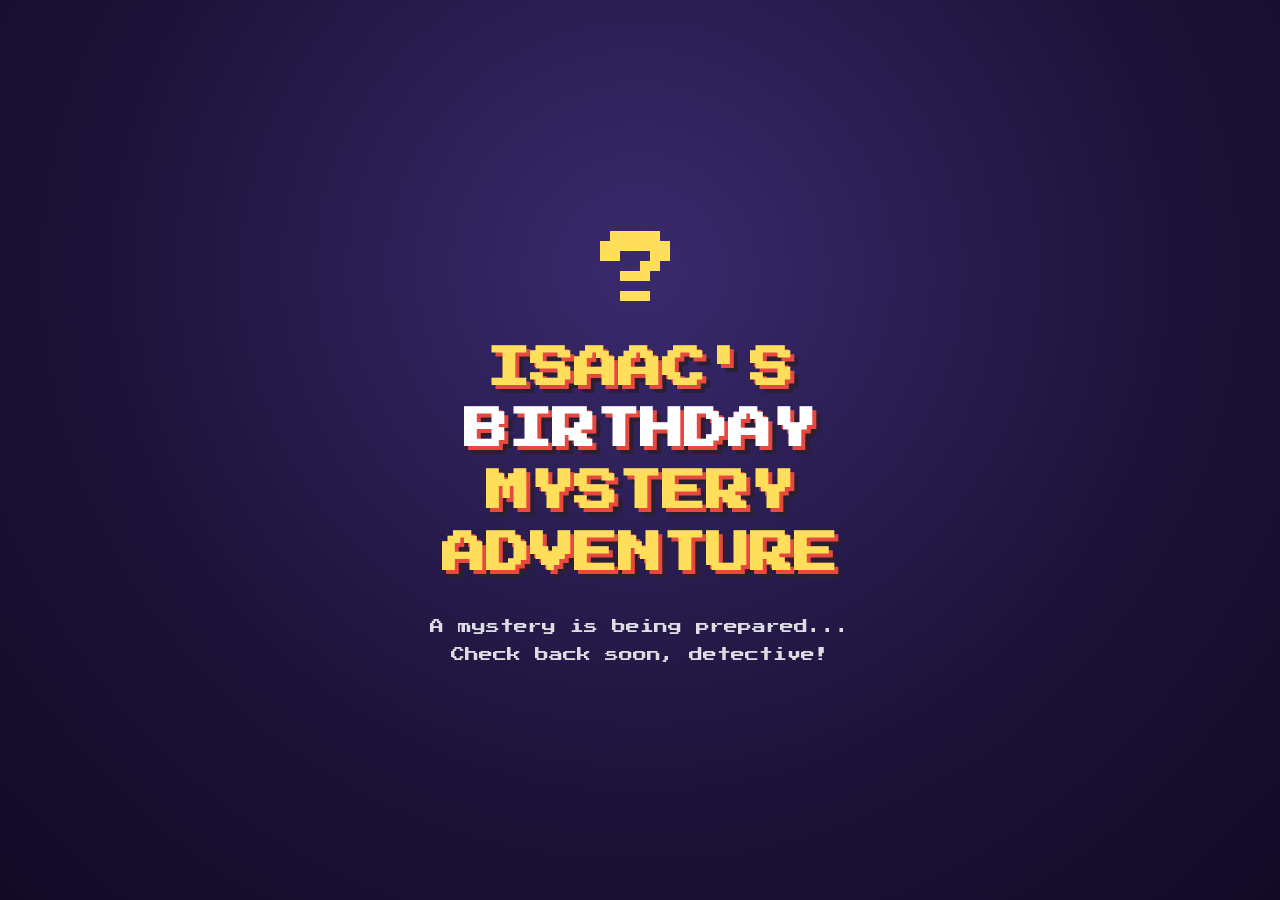
==== index.html @ 045a0e3e "Coming-soon stub" ====
<!doctype html>
<html lang="en">
<head>
<meta charset="utf-8">
<meta name="viewport" content="width=device-width, initial-scale=1">
<title>Isaac's Birthday Mystery Adventure</title>
<link href="https://fonts.googleapis.com/css2?family=Press+Start+2P&display=swap" rel="stylesheet">
<style>
  html,body{margin:0;height:100%;background:radial-gradient(ellipse at 50% 30%,#3a2a6e,#1c1238 60%,#120b26);color:#fff;font-family:'Press Start 2P',monospace}
  main{min-height:100%;display:flex;flex-direction:column;align-items:center;justify-content:center;text-align:center;padding:24px;box-sizing:border-box;gap:28px}
  h1{font-size:clamp(20px,6vw,44px);line-height:1.4;color:#ffde5c;text-shadow:4px 4px 0 #e8483f,8px 8px 0 #2a1f33;margin:0;animation:f 2.4s ease-in-out infinite}
  h1 span{color:#fff}
  p{font-size:clamp(10px,2.6vw,14px);line-height:2;opacity:.85;margin:0}
  .q{font-size:clamp(40px,12vw,80px);color:#ffde5c;animation:b 1s ease-in-out infinite alternate}
  @keyframes f{50%{transform:translateY(-6px)}} @keyframes b{to{transform:scale(1.15) rotate(8deg)}}
</style>
</head>
<body><main>
  <div class="q">?</div>
  <h1>ISAAC'S<br><span>BIRTHDAY</span><br>MYSTERY<br>ADVENTURE</h1>
  <p>A mystery is being prepared...<br>Check back soon, detective!</p>
</main></body>
</html>
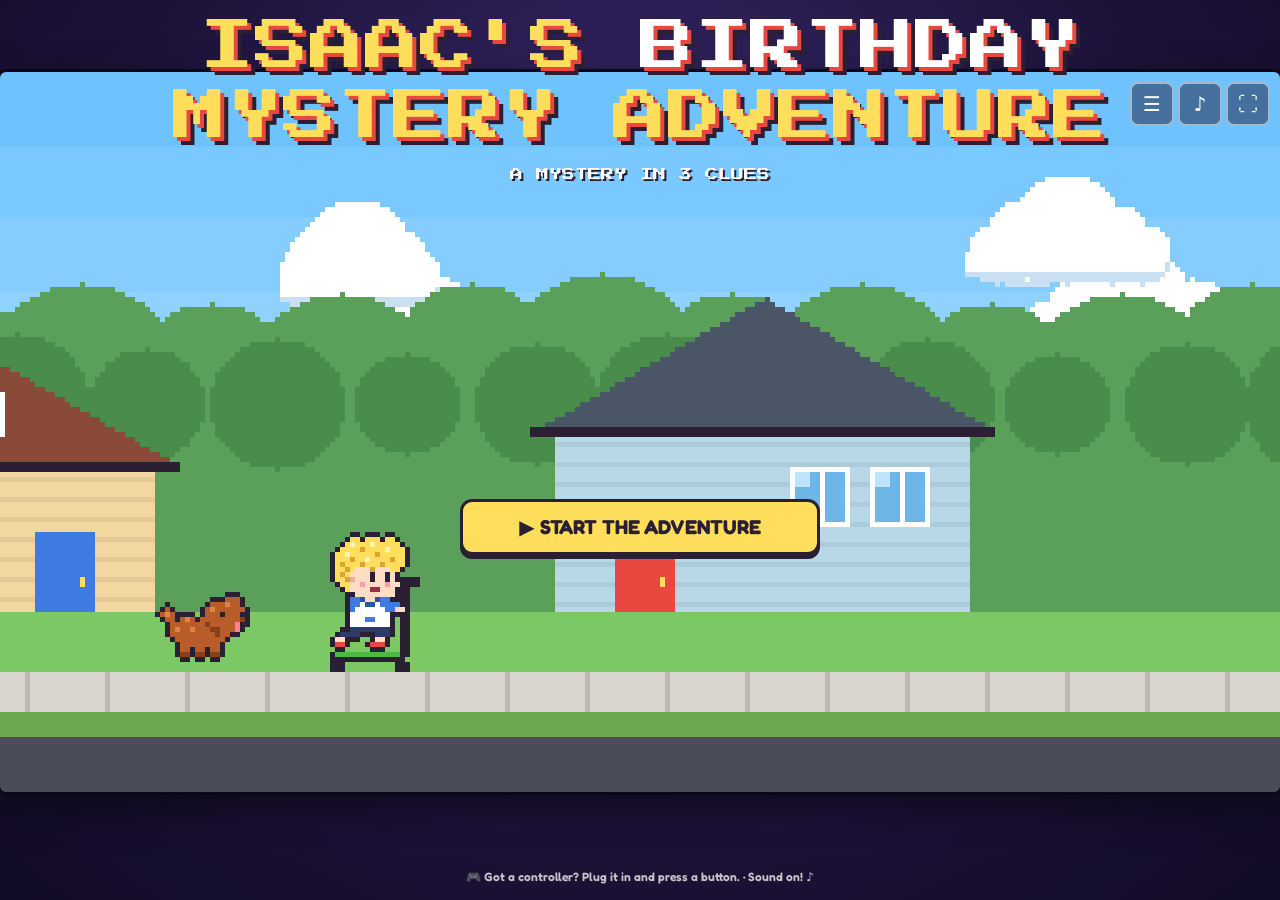
==== commit 51b838a2: "Isaac's Birthday Mystery Adventure: first playable round Story: bedroom -> Freida battle -> scooter " ====
--- a/index.html
+++ b/index.html
@@ -2,22 +2,49 @@
 <html lang="en">
 <head>
 <meta charset="utf-8">
-<meta name="viewport" content="width=device-width, initial-scale=1">
+<meta name="viewport" content="width=device-width, initial-scale=1, maximum-scale=1, user-scalable=no, viewport-fit=cover">
+<meta name="theme-color" content="#1c1238">
+<meta name="apple-mobile-web-app-capable" content="yes">
+<meta name="mobile-web-app-capable" content="yes">
+<meta name="apple-mobile-web-app-status-bar-style" content="black-translucent">
 <title>Isaac's Birthday Mystery Adventure</title>
-<link href="https://fonts.googleapis.com/css2?family=Press+Start+2P&display=swap" rel="stylesheet">
-<style>
-  html,body{margin:0;height:100%;background:radial-gradient(ellipse at 50% 30%,#3a2a6e,#1c1238 60%,#120b26);color:#fff;font-family:'Press Start 2P',monospace}
-  main{min-height:100%;display:flex;flex-direction:column;align-items:center;justify-content:center;text-align:center;padding:24px;box-sizing:border-box;gap:28px}
-  h1{font-size:clamp(20px,6vw,44px);line-height:1.4;color:#ffde5c;text-shadow:4px 4px 0 #e8483f,8px 8px 0 #2a1f33;margin:0;animation:f 2.4s ease-in-out infinite}
-  h1 span{color:#fff}
-  p{font-size:clamp(10px,2.6vw,14px);line-height:2;opacity:.85;margin:0}
-  .q{font-size:clamp(40px,12vw,80px);color:#ffde5c;animation:b 1s ease-in-out infinite alternate}
-  @keyframes f{50%{transform:translateY(-6px)}} @keyframes b{to{transform:scale(1.15) rotate(8deg)}}
-</style>
+<link rel="icon" href="data:image/svg+xml,%3Csvg xmlns='http://www.w3.org/2000/svg' viewBox='0 0 16 16'%3E%3Crect width='16' height='16' rx='3' fill='%233d7be0'/%3E%3Ctext x='8' y='12.5' font-size='11' text-anchor='middle' fill='%23ffde5c' font-family='monospace' font-weight='bold'%3E8%3C/text%3E%3C/svg%3E">
+<link rel="preconnect" href="https://fonts.googleapis.com">
+<link rel="preconnect" href="https://fonts.gstatic.com" crossorigin>
+<link href="https://fonts.googleapis.com/css2?family=Fredoka:wght@500;600;700&family=Press+Start+2P&display=swap" rel="stylesheet">
+<link rel="stylesheet" href="style.css">
 </head>
-<body><main>
-  <div class="q">?</div>
-  <h1>ISAAC'S<br><span>BIRTHDAY</span><br>MYSTERY<br>ADVENTURE</h1>
-  <p>A mystery is being prepared...<br>Check back soon, detective!</p>
-</main></body>
+<body>
+<div id="app">
+  <div id="stage">
+    <canvas id="screen" width="256" height="144"></canvas>
+    <div id="hud"><div id="hud-l"></div><div id="hud-c"></div><div id="hud-r"></div></div>
+    <div id="banner"></div>
+    <div id="tip" hidden></div>
+    <div id="toast"></div>
+    <div class="topbtns">
+      <button id="btn-pause" aria-label="Menu" title="Menu">☰</button>
+      <button id="btn-mute" aria-label="Sound on or off" title="Sound">♪</button>
+      <button id="btn-full" aria-label="Full screen" title="Full screen">⛶</button>
+    </div>
+  </div>
+  <div id="keyhint"></div>
+  <div id="dialog" hidden>
+    <canvas id="portrait" width="26" height="26"></canvas>
+    <div class="dlg-body">
+      <div id="dlg-name"></div>
+      <div id="dlg-text"></div>
+      <div id="dlg-choices"></div>
+    </div>
+    <div id="dlg-next" hidden>▼</div>
+  </div>
+  <div id="overlay" hidden></div>
+  <div id="pad" hidden>
+    <div id="dpad"><div data-dir="left">◀</div><div data-dir="down" hidden>▼</div><div data-dir="right">▶</div></div>
+    <div id="actions"><button id="btn-b" hidden></button><button id="btn-a">JUMP</button></div>
+  </div>
+</div>
+<noscript>This game needs JavaScript turned on.</noscript>
+<script type="module" src="js/main.js"></script>
+</body>
 </html>
--- a/style.css
+++ b/style.css
@@ -0,0 +1,249 @@
+:root {
+  --u: 3px;
+  --ink: #2a1f33;
+  --paper: #fffbea;
+  --sun: #ffde5c;
+  --blue: #3d7be0;
+  --pix: 'Press Start 2P', ui-monospace, monospace;
+  --round: 'Fredoka', ui-rounded, 'Avenir Next', system-ui, sans-serif;
+  color-scheme: dark;
+}
+* { box-sizing: border-box; -webkit-tap-highlight-color: transparent; }
+html, body {
+  margin: 0; height: 100%; overflow: hidden; overscroll-behavior: none;
+  background: radial-gradient(ellipse at 50% 30%, #3a2a6e 0%, #1c1238 60%, #120b26 100%);
+  color: #fff; font-family: var(--round);
+  touch-action: none; user-select: none; -webkit-user-select: none; -webkit-touch-callout: none;
+}
+button { font-family: inherit; cursor: pointer; touch-action: manipulation; }
+
+#stage {
+  position: fixed; overflow: hidden; border-radius: 6px;
+  box-shadow: 0 0 0 3px #0c0718, 0 12px 40px rgba(0, 0, 0, .5);
+  background: #000;
+}
+.portrait #stage { border-radius: 0; box-shadow: none; margin-top: env(safe-area-inset-top); }
+#screen { width: 100%; height: 100%; display: block; image-rendering: pixelated; image-rendering: crisp-edges; }
+
+/* ---------- HUD ---------- */
+#hud {
+  position: absolute; left: 0; right: 0; top: 0; display: flex; justify-content: space-between; align-items: flex-start;
+  padding: calc(var(--u) * 3) calc(var(--u) * 4); pointer-events: none; gap: 8px;
+  font-family: var(--pix); font-size: clamp(9px, calc(var(--u) * 5.5), 18px); text-shadow: 2px 2px 0 var(--ink);
+}
+#hud > div { display: flex; align-items: center; gap: .4em; min-height: 1em; white-space: nowrap; }
+#hud-c { flex: 1; justify-content: center; }
+#hud-r { margin-right: calc(clamp(28px, var(--u) * 12, 44px) * 3 + 12px); }
+.ico { display: inline-block; width: 1.3em; height: 1.3em; background-size: contain; background-repeat: no-repeat; background-position: center; image-rendering: pixelated; vertical-align: middle; }
+
+.topbtns { position: absolute; top: calc(var(--u) * 2); right: calc(var(--u) * 2); display: flex; gap: 4px; z-index: 5; }
+.topbtns button {
+  width: clamp(28px, calc(var(--u) * 12), 44px); height: clamp(28px, calc(var(--u) * 12), 44px);
+  border-radius: 8px; border: 2px solid rgba(255, 255, 255, .5); background: rgba(20, 12, 40, .45); color: #fff;
+  font-size: clamp(13px, calc(var(--u) * 6), 20px); line-height: 1; padding: 0;
+}
+.topbtns button.off { opacity: .5; text-decoration: line-through; }
+
+#banner {
+  position: absolute; left: 0; right: 0; top: 30%; text-align: center; pointer-events: none; opacity: 0;
+  font-family: var(--pix); font-size: clamp(16px, calc(var(--u) * 13), 52px); color: var(--sun);
+  text-shadow: 3px 3px 0 var(--ink), -2px -2px 0 var(--ink), 2px -2px 0 var(--ink), -2px 2px 0 var(--ink);
+  line-height: 1.3; padding: 0 12px;
+}
+#banner small { display: block; font-size: .42em; color: #fff; margin-top: .5em; }
+#banner.show { animation: bannerIn 1.6s ease-out forwards; }
+#banner.long.show { animation-duration: 2.6s; }
+@keyframes bannerIn {
+  0% { opacity: 0; transform: scale(.3) rotate(-6deg); }
+  12% { opacity: 1; transform: scale(1.15) rotate(2deg); }
+  20% { transform: scale(1) rotate(0); }
+  80% { opacity: 1; }
+  100% { opacity: 0; transform: translateY(-10px); }
+}
+#tip {
+  position: absolute; left: 50%; top: calc(var(--u) * 16); transform: translateX(-50%); max-width: 86%; text-align: center;
+  background: rgba(20, 12, 40, .78); border: 2px solid rgba(255, 255, 255, .7); border-radius: 12px; padding: 6px 14px;
+  font-weight: 700; font-size: clamp(13px, calc(var(--u) * 5.6), 22px); pointer-events: none; animation: dlgPop .2s ease-out;
+}
+#tip[hidden] { display: none; }
+#toast {
+  position: absolute; left: 50%; bottom: 10px; transform: translate(-50%, 20px); opacity: 0; transition: .25s;
+  background: rgba(20, 12, 40, .85); border: 2px solid #fff; border-radius: 999px; padding: 6px 14px;
+  font-size: clamp(12px, calc(var(--u) * 5), 18px); white-space: nowrap; pointer-events: none;
+}
+#toast.show { opacity: 1; transform: translate(-50%, 0); }
+
+#keyhint {
+  position: fixed; left: 0; right: 0; text-align: center; font-size: 13px; color: rgba(255, 255, 255, .55);
+  font-family: var(--pix); font-size: 10px; letter-spacing: .5px; pointer-events: none;
+}
+.touch #keyhint, .portrait #keyhint { display: none; }
+
+/* ---------- dialog ---------- */
+#dialog {
+  position: fixed; z-index: 20; display: flex; gap: 12px; align-items: flex-start;
+  background: var(--paper); color: var(--ink); border: 3px solid var(--ink); border-radius: 12px;
+  box-shadow: 0 4px 0 var(--ink), 0 10px 24px rgba(0, 0, 0, .35);
+  padding: 10px 14px 12px 10px; min-height: 84px;
+  font-size: clamp(15px, calc(var(--u) * 6.2), 26px); line-height: 1.3;
+}
+.portrait #dialog { font-size: 19px; }
+#dialog[hidden] { display: none; }
+#dialog.pop { animation: dlgPop .18s ease-out; }
+@keyframes dlgPop { from { transform: translateY(8px) scale(.97); opacity: .4; } }
+#portrait {
+  width: clamp(56px, calc(var(--u) * 26), 104px); height: clamp(56px, calc(var(--u) * 26), 104px); flex: none;
+  image-rendering: pixelated; background: #e6f1ff; border: 3px solid var(--ink); border-radius: 10px;
+}
+#dialog.noportrait #portrait { display: none; }
+.dlg-body { flex: 1; min-width: 0; }
+#dlg-name {
+  display: inline-block; color: #fff; font-weight: 700; padding: 1px 10px 2px; border-radius: 999px;
+  font-size: .8em; margin-bottom: 4px; letter-spacing: .3px;
+}
+#dlg-name[hidden] { display: none; }
+#dlg-text { font-weight: 600; min-height: 2.6em; white-space: pre-wrap; }
+#dlg-next { position: absolute; right: 12px; bottom: 4px; font-size: 14px; animation: bob .6s infinite alternate; }
+@keyframes bob { to { transform: translateY(4px); } }
+#dlg-choices { display: flex; flex-wrap: wrap; gap: 8px; margin-top: 8px; }
+#dlg-choices:empty { display: none; }
+.choice {
+  flex: 1 1 auto; min-width: 30%; min-height: 48px; padding: 8px 12px; font-size: .92em; font-weight: 700;
+  border: 3px solid var(--ink); border-radius: 10px; background: #fff; color: var(--ink); box-shadow: 0 3px 0 var(--ink);
+}
+.choice.sel { background: var(--sun); transform: translateY(-2px); }
+.choice:active { transform: translateY(2px); box-shadow: 0 1px 0 var(--ink); }
+
+/* ---------- overlay / cards / menus ---------- */
+#overlay {
+  position: fixed; inset: 0; z-index: 30; display: flex; flex-direction: column; align-items: center; justify-content: center;
+  padding: max(12px, env(safe-area-inset-top)) 12px max(12px, env(safe-area-inset-bottom)); gap: 10px; overflow-y: auto;
+  touch-action: pan-y;
+}
+#overlay[hidden] { display: none; }
+#overlay.dim { background: rgba(12, 6, 30, .62); }
+#overlay.clear { background: transparent; justify-content: space-between; }
+#overlay.clear .title-foot { margin-bottom: 4px; }
+.pop { animation: cardPop .35s cubic-bezier(.2, 1.6, .5, 1); }
+@keyframes cardPop { from { transform: scale(.4) rotate(-8deg); opacity: 0; } }
+.tapnext { font-family: var(--pix); font-size: 10px; opacity: .6; margin-top: 10px; animation: blink 1s infinite; }
+.tapnext.light { color: #fff; }
+@keyframes blink { 50% { opacity: .15; } }
+
+.card {
+  background: var(--paper); color: var(--ink); border: 4px solid var(--ink); border-radius: 16px; text-align: center;
+  padding: 18px 26px 14px; box-shadow: 0 6px 0 var(--ink), 0 20px 60px rgba(0, 0, 0, .5); max-width: min(92vw, 460px);
+}
+.clue { background: linear-gradient(#fffbea, #fff1c2); }
+.clue-top { font-family: var(--pix); font-size: 13px; color: #a0681a; letter-spacing: 1px; }
+.clue-art .ico { width: 64px; height: 52px; margin: 10px 0 4px; animation: wiggle 1.2s infinite ease-in-out; }
+@keyframes wiggle { 50% { transform: rotate(-6deg) scale(1.05); } }
+.clue-text { font-size: clamp(26px, 7vw, 40px); font-weight: 700; line-height: 1.15; }
+
+.tcg {
+  width: min(78vw, 300px); background: linear-gradient(160deg, #fff6c9, var(--tcg) 70%); color: var(--ink);
+  border: 8px solid #ffd54a; outline: 3px solid var(--ink); border-radius: 14px; padding: 10px 12px 12px;
+  box-shadow: 0 16px 50px rgba(0, 0, 0, .55); font-size: 14px;
+}
+.tcg-head { display: flex; justify-content: space-between; align-items: baseline; font-weight: 700; }
+.tcg-name { font-size: 22px; }
+.tcg-hp { color: #c0302a; font-size: 14px; } .tcg-hp b { font-size: 22px; }
+.tcg-art {
+  margin: 6px 0; height: 150px; border: 4px solid #c9a53a; border-radius: 4px; display: flex; align-items: center; justify-content: center;
+  background: linear-gradient(120deg, #bfe8ff, #ffe6f7, #fff8c4, #c9ffe0, #bfe8ff); background-size: 300% 300%;
+  animation: holo 3s linear infinite; overflow: hidden;
+}
+.tcg-art img { height: 130px; image-rendering: pixelated; }
+@keyframes holo { to { background-position: 300% 0; } }
+.tcg-type { font-size: 11px; text-align: center; background: rgba(255, 255, 255, .6); border-radius: 4px; padding: 2px; font-style: italic; }
+.tcg-move { display: grid; grid-template-columns: 1fr auto; padding: 5px 2px; border-bottom: 1px solid rgba(0, 0, 0, .15); }
+.tcg-move b { font-size: 16px; } .tcg-move span { font-weight: 700; font-size: 18px; }
+.tcg-move small { grid-column: 1 / -1; opacity: .8; }
+.tcg-flavor { font-size: 11px; font-style: italic; margin-top: 6px; opacity: .85; }
+
+.menu {
+  background: var(--paper); color: var(--ink); border: 4px solid var(--ink); border-radius: 18px; text-align: center;
+  padding: 18px 20px; box-shadow: 0 6px 0 var(--ink), 0 20px 60px rgba(0, 0, 0, .5); width: min(94vw, 520px);
+}
+.menu h1 { font-family: var(--pix); font-size: clamp(16px, 4.6vw, 24px); line-height: 1.4; margin: 4px 0 8px; color: var(--blue); }
+.menu .sub { font-size: 17px; margin: 0 0 12px; font-weight: 600; }
+.menu-btns { display: flex; flex-direction: column; gap: 10px; margin-top: 10px; }
+button.big {
+  min-height: 56px; padding: 10px 16px; font-size: clamp(16px, 4.4vw, 20px); font-weight: 700; color: var(--ink);
+  background: #fff; border: 3px solid var(--ink); border-radius: 12px; box-shadow: 0 4px 0 var(--ink); transition: transform .08s;
+}
+button.big.sel, button.big:hover { background: var(--sun); transform: translateY(-2px); }
+button.big:active { transform: translateY(3px); box-shadow: 0 1px 0 var(--ink); }
+button.big.go { background: #7ee07a; }
+button.big.go.sel { background: var(--sun); }
+button.big .note { display: block; font-size: 13px; font-weight: 600; opacity: .7; }
+.menu-btns.row { flex-direction: row; } .menu-btns.row > * { flex: 1; }
+.stats { display: grid; grid-template-columns: 1fr auto; gap: 4px 14px; text-align: left; font-size: 17px; font-weight: 600; margin: 8px auto; max-width: 320px; }
+.stats b { text-align: right; }
+.newrec { color: #d0342c; font-family: var(--pix); font-size: 12px; animation: blink .6s infinite; }
+.hats { display: flex; flex-wrap: wrap; gap: 6px; justify-content: center; margin: 8px 0; }
+.hats button { min-width: 64px; min-height: 44px; border: 3px solid var(--ink); border-radius: 10px; background: #fff; font-weight: 700; font-size: 13px; }
+.hats button.on { background: var(--sun); }
+.hats button.locked { opacity: .45; }
+
+/* ---------- title ---------- */
+.title-wrap { text-align: center; pointer-events: none; }
+.title-wrap .logo {
+  font-family: var(--pix); font-size: clamp(18px, min(5vw, 9vh), 54px); line-height: 1.3; color: var(--sun);
+  text-shadow: 4px 4px 0 #e8483f, 8px 8px 0 var(--ink); letter-spacing: 1px; animation: floaty 2.4s ease-in-out infinite;
+}
+.title-wrap .logo span { color: #fff; }
+.title-wrap .tag { font-family: var(--pix); font-size: clamp(9px, 2.4vw, 13px); margin-top: 16px; color: #fff; text-shadow: 2px 2px 0 var(--ink); }
+@keyframes floaty { 50% { transform: translateY(-6px); } }
+.title-wrap .pb { display: none; }
+.portrait .title-wrap .pb { display: inline; }
+.portrait .title-wrap .logo { font-size: clamp(20px, 7.4vw, 48px); }
+.portrait #overlay.clear { justify-content: flex-start; padding-top: calc(var(--stage-bottom) + 18px); gap: 18px; }
+.title-btns { display: flex; flex-direction: column; gap: 10px; width: min(88vw, 360px); margin-top: 18px; }
+.title-foot { font-size: 12px; opacity: .75; margin-top: 10px; text-align: center; font-weight: 600; text-shadow: 1px 1px 0 var(--ink); }
+
+/* ---------- birthday card ---------- */
+.bday { background: linear-gradient(#fffbea, #ffe9f3); }
+.bday h1 { color: #e8483f; }
+.bday p { font-size: 18px; font-weight: 600; line-height: 1.35; margin: 8px 0; }
+.bday .sign { font-style: italic; color: #7a4e8c; }
+.bday canvas { width: 100%; max-width: 360px; image-rendering: pixelated; border-radius: 10px; border: 3px solid var(--ink); }
+
+/* ---------- touch pad ---------- */
+#pad { position: fixed; inset: auto 0 0 0; height: 0; z-index: 25; pointer-events: none; }
+#pad[hidden], #app:not(.touch) #pad, #app.talking #pad { display: none; }
+#dpad, #actions { position: fixed; bottom: max(14px, env(safe-area-inset-bottom)); display: flex; gap: 10px; pointer-events: auto; }
+#dpad { left: max(14px, env(safe-area-inset-left)); gap: 0; touch-action: none; }
+#dpad[hidden] { display: none; }
+#actions { right: max(14px, env(safe-area-inset-right)); flex-direction: column; align-items: flex-end; gap: 0; }
+#dpad > div, #actions button {
+  display: flex; align-items: center; justify-content: center; color: #fff; font-weight: 700; touch-action: none;
+  background: rgba(255, 255, 255, .16); border: 3px solid rgba(255, 255, 255, .55); user-select: none;
+}
+#dpad > div { width: 76px; height: 76px; font-size: 30px; }
+#dpad > div:first-child { border-radius: 38px 8px 8px 38px; border-right-width: 1.5px; }
+#dpad > div:last-child { border-radius: 8px 38px 38px 8px; border-left-width: 1.5px; }
+#dpad > div[data-dir=down] { border-radius: 8px; border-left-width: 1.5px; border-right-width: 1.5px; width: 64px; }
+#dpad > div[hidden] { display: none; }
+#actions button { width: 92px; height: 92px; border-radius: 50%; font-size: 17px; font-family: var(--pix); font-size: 11px; padding: 0; }
+#actions #btn-a { background: rgba(232, 72, 63, .55); }
+#actions #btn-b { width: 70px; height: 70px; background: rgba(61, 123, 224, .55); margin-right: 78px; margin-bottom: -26px; }
+#actions button[hidden] { display: none; }
+#dpad > div.on, #actions button.on { background: rgba(255, 222, 92, .7); color: var(--ink); transform: scale(.95); }
+.portrait #dpad > div { width: 80px; height: 84px; }
+.portrait #dpad > div[data-dir=down] { width: 58px; }
+.portrait [data-mode=trick] #dpad > div { width: 68px; }
+.portrait [data-mode=trick] #dpad > div[data-dir=down] { width: 54px; }
+.portrait #actions button#btn-a { width: 104px; height: 104px; }
+@media (max-height: 420px) {
+  #dpad > div { width: 64px; height: 64px; font-size: 24px; }
+  #actions button#btn-a { width: 78px; height: 78px; }
+  #actions #btn-b { width: 60px; height: 60px; margin-right: 64px; margin-bottom: -22px; }
+  #dpad > div, #actions button { background: rgba(255, 255, 255, .1); opacity: .8; }
+}
+
+#rotate {
+  position: fixed; left: 0; right: 0; text-align: center; font-weight: 700; font-size: 14px; opacity: .6; pointer-events: none;
+  bottom: calc(max(14px, env(safe-area-inset-bottom)) + 120px);
+}
+#rotate[hidden] { display: none; }
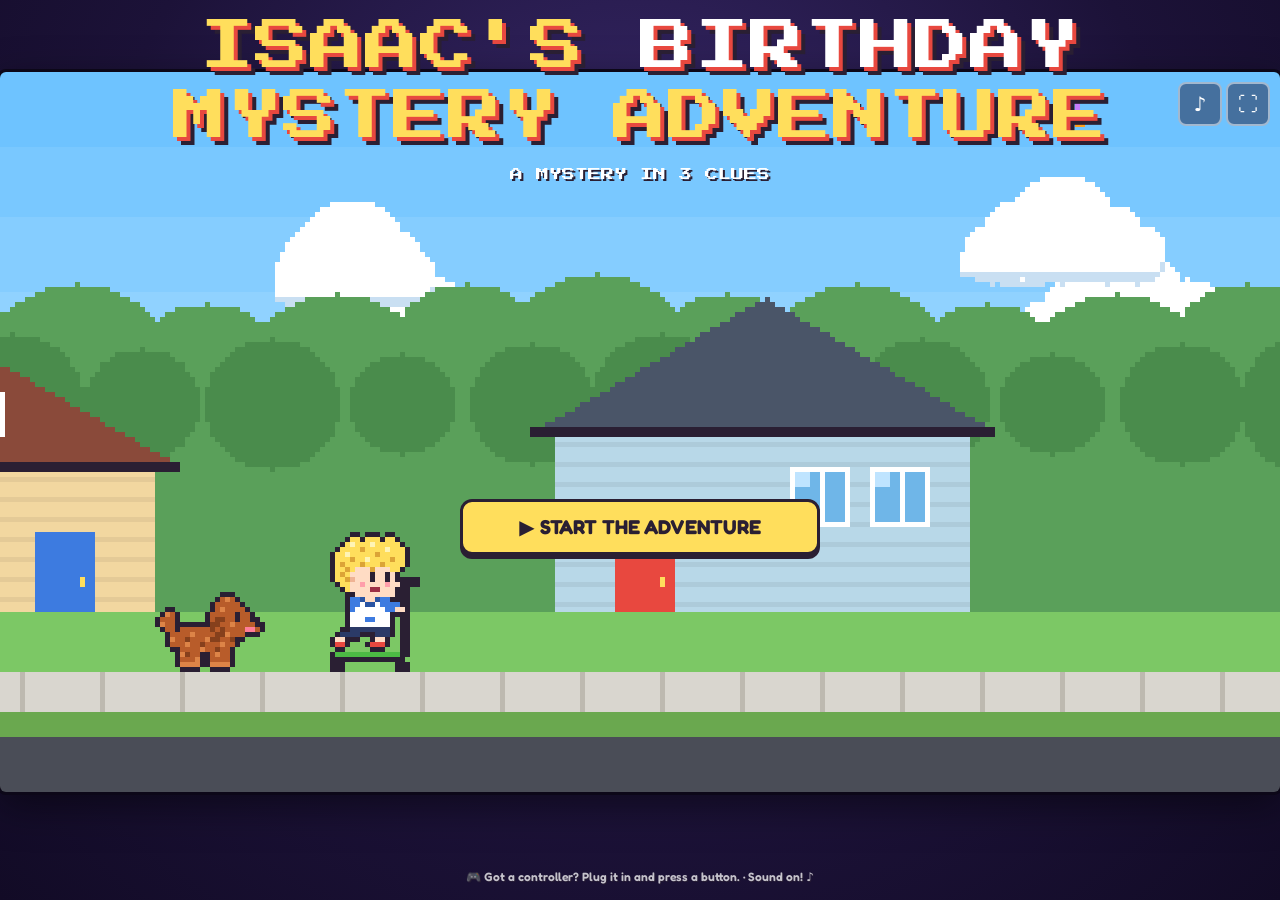
==== commit c656e327: "Playtest round: clue book + card binder, hidden room toys, Trek bike, skate tricks (heelflip/tre/gra" ====
--- a/index.html
+++ b/index.html
@@ -22,12 +22,14 @@
     <div id="banner"></div>
     <div id="tip" hidden></div>
     <div id="toast"></div>
-    <div class="topbtns">
+
+  </div>
+  <div class="topbtns" id="topbtns">
+      <button id="btn-clues" aria-label="Clue book" title="Clue book">📜</button>
       <button id="btn-pause" aria-label="Menu" title="Menu">☰</button>
       <button id="btn-mute" aria-label="Sound on or off" title="Sound">♪</button>
       <button id="btn-full" aria-label="Full screen" title="Full screen">⛶</button>
     </div>
-  </div>
   <div id="keyhint"></div>
   <div id="dialog" hidden>
     <canvas id="portrait" width="26" height="26"></canvas>
--- a/style.css
+++ b/style.css
@@ -16,6 +16,7 @@
   touch-action: none; user-select: none; -webkit-user-select: none; -webkit-touch-callout: none;
 }
 button { font-family: inherit; cursor: pointer; touch-action: manipulation; }
+.topbtns button[hidden] { display: none; }
 
 #stage {
   position: fixed; overflow: hidden; border-radius: 6px;
@@ -33,10 +34,10 @@
 }
 #hud > div { display: flex; align-items: center; gap: .4em; min-height: 1em; white-space: nowrap; }
 #hud-c { flex: 1; justify-content: center; }
-#hud-r { margin-right: calc(clamp(28px, var(--u) * 12, 44px) * 3 + 12px); }
+#hud-r { margin-right: calc(clamp(28px, var(--u) * 12, 44px) * 4 + 16px); }
 .ico { display: inline-block; width: 1.3em; height: 1.3em; background-size: contain; background-repeat: no-repeat; background-position: center; image-rendering: pixelated; vertical-align: middle; }
 
-.topbtns { position: absolute; top: calc(var(--u) * 2); right: calc(var(--u) * 2); display: flex; gap: 4px; z-index: 5; }
+.topbtns { position: fixed; display: flex; gap: 4px; z-index: 45; }
 .topbtns button {
   width: clamp(28px, calc(var(--u) * 12), 44px); height: clamp(28px, calc(var(--u) * 12), 44px);
   border-radius: 8px; border: 2px solid rgba(255, 255, 255, .5); background: rgba(20, 12, 40, .45); color: #fff;
@@ -75,7 +76,7 @@
 
 #keyhint {
   position: fixed; left: 0; right: 0; text-align: center; font-size: 13px; color: rgba(255, 255, 255, .55);
-  font-family: var(--pix); font-size: 10px; letter-spacing: .5px; pointer-events: none;
+  font-family: var(--round); font-weight: 600; font-size: 13px; letter-spacing: .3px; pointer-events: none;
 }
 .touch #keyhint, .portrait #keyhint { display: none; }
 
@@ -103,7 +104,14 @@
 }
 #dlg-name[hidden] { display: none; }
 #dlg-text { font-weight: 600; min-height: 2.6em; white-space: pre-wrap; }
-#dlg-next { position: absolute; right: 12px; bottom: 4px; font-size: 14px; animation: bob .6s infinite alternate; }
+#dlg-next {
+  position: absolute; right: 10px; bottom: -14px; background: var(--blue); color: #fff; border: 3px solid var(--ink);
+  border-radius: 999px; padding: 3px 12px 4px; font-size: 13px; font-weight: 700; letter-spacing: .5px;
+  box-shadow: 0 3px 0 var(--ink); animation: nudge .7s ease-in-out infinite alternate; pointer-events: none;
+}
+#dlg-next[hidden] { display: none; }
+@keyframes nudge { to { transform: translateX(4px); } }
+#dialog { cursor: pointer; }
 @keyframes bob { to { transform: translateY(4px); } }
 #dlg-choices { display: flex; flex-wrap: wrap; gap: 8px; margin-top: 8px; }
 #dlg-choices:empty { display: none; }
@@ -116,7 +124,7 @@
 
 /* ---------- overlay / cards / menus ---------- */
 #overlay {
-  position: fixed; inset: 0; z-index: 30; display: flex; flex-direction: column; align-items: center; justify-content: center;
+  position: fixed; inset: 0; z-index: 30; display: flex; flex-direction: column; align-items: center; justify-content: center; justify-content: safe center;
   padding: max(12px, env(safe-area-inset-top)) 12px max(12px, env(safe-area-inset-bottom)); gap: 10px; overflow-y: auto;
   touch-action: pan-y;
 }
@@ -139,6 +147,14 @@
 .clue-art .ico { width: 64px; height: 52px; margin: 10px 0 4px; animation: wiggle 1.2s infinite ease-in-out; }
 @keyframes wiggle { 50% { transform: rotate(-6deg) scale(1.05); } }
 .clue-text { font-size: clamp(26px, 7vw, 40px); font-weight: 700; line-height: 1.15; }
+.clue-from { font-size: 14px; font-weight: 600; opacity: .7; margin-top: 4px; }
+.clue-sofar { font-family: var(--pix); font-size: 10px; color: #a0681a; margin: 14px 0 6px; }
+.clue-row { display: flex; gap: 6px; justify-content: center; flex-wrap: wrap; }
+.clue-row span { border: 2px dashed #c9a53a; border-radius: 8px; padding: 4px 10px; font-weight: 700; color: #b8a27a; }
+.clue-row span.got { border-style: solid; background: #fff; color: var(--ink); }
+.book-item { text-align: left; font-size: 20px; font-weight: 700; padding: 8px 4px; border-bottom: 2px dashed #e6d6a8; }
+.book-item small { display: block; font-size: 13px; font-weight: 600; opacity: .7; margin-left: 22px; }
+.book-item.locked { color: #b8a27a; }
 
 .tcg {
   width: min(78vw, 300px); background: linear-gradient(160deg, #fff6c9, var(--tcg) 70%); color: var(--ink);
@@ -207,7 +223,23 @@
 .bday h1 { color: #e8483f; }
 .bday p { font-size: 18px; font-weight: 600; line-height: 1.35; margin: 8px 0; }
 .bday .sign { font-style: italic; color: #7a4e8c; }
-.bday canvas { width: 100%; max-width: 360px; image-rendering: pixelated; border-radius: 10px; border: 3px solid var(--ink); }
+.bday-grid img { width: 100%; max-width: 400px; image-rendering: pixelated; border-radius: 10px; border: 3px solid var(--ink); }
+/* short, wide screens (phone sideways): picture left, words right, everything smaller */
+@media (max-height: 520px) and (orientation: landscape) {
+  .menu { padding: 10px 16px; }
+  .menu h1 { font-size: 15px; margin: 2px 0 6px; }
+  .menu .sub { font-size: 14px; margin-bottom: 6px; }
+  button.big { min-height: 44px; padding: 6px 14px; font-size: 16px; }
+  .menu-btns { gap: 6px; margin-top: 6px; }
+  .menu.bday { width: min(96vw, 820px); }
+  .bday-grid { display: grid; grid-template-columns: 44% 1fr; gap: 14px; align-items: center; text-align: left; }
+  .bday p { font-size: 15px; margin: 4px 0; }
+  .card.clue { padding: 10px 18px; }
+  .clue-text { font-size: 24px; }
+  .clue-art .ico { width: 40px; height: 32px; margin: 4px 0 0; }
+  .binder { grid-template-columns: repeat(6, 1fr); }
+  .tcg { width: min(60vw, 260px); } .tcg-art { height: 90px; } .tcg-art img { height: 80px; }
+}
 
 /* ---------- touch pad ---------- */
 #pad { position: fixed; inset: auto 0 0 0; height: 0; z-index: 25; pointer-events: none; }
@@ -247,3 +279,18 @@
   bottom: calc(max(14px, env(safe-area-inset-bottom)) + 120px);
 }
 #rotate[hidden] { display: none; }
+
+/* ---------- card binder ---------- */
+.binder-title { font-family: var(--pix); font-size: 11px; color: #a0681a; margin: 16px 0 8px; }
+.binder-title span { color: var(--ink); }
+.binder { display: grid; grid-template-columns: repeat(4, 1fr); gap: 6px; }
+.bcard { aspect-ratio: 5 / 7; border: 2px dashed #d8c48c; border-radius: 6px; display: flex; flex-direction: column; overflow: hidden; }
+.bcard .bq { margin: auto; font-family: var(--pix); color: #d8c48c; font-size: 14px; }
+.bcard.got { border: 3px solid #ffcd3c; background: linear-gradient(160deg, #fff6c9, #ffd98a); }
+.bname { font-size: 9px; font-weight: 700; padding: 2px 3px 0; display: flex; justify-content: space-between; gap: 2px; white-space: nowrap; }
+.bname em { font-style: normal; color: #c0302a; }
+.bart { flex: 1; margin: 2px 3px; border-radius: 3px; display: flex; align-items: center; justify-content: center;
+  background: linear-gradient(120deg, #bfe8ff, #ffe6f7, #fff8c4, #c9ffe0, #bfe8ff); background-size: 300% 300%; animation: holo 3s linear infinite; }
+.bart img { max-width: 80%; max-height: 80%; image-rendering: pixelated; }
+.bmove { font-size: 8px; font-weight: 700; text-align: center; padding: 0 2px 3px; }
+.card.clue { max-height: 92vh; overflow-y: auto; }
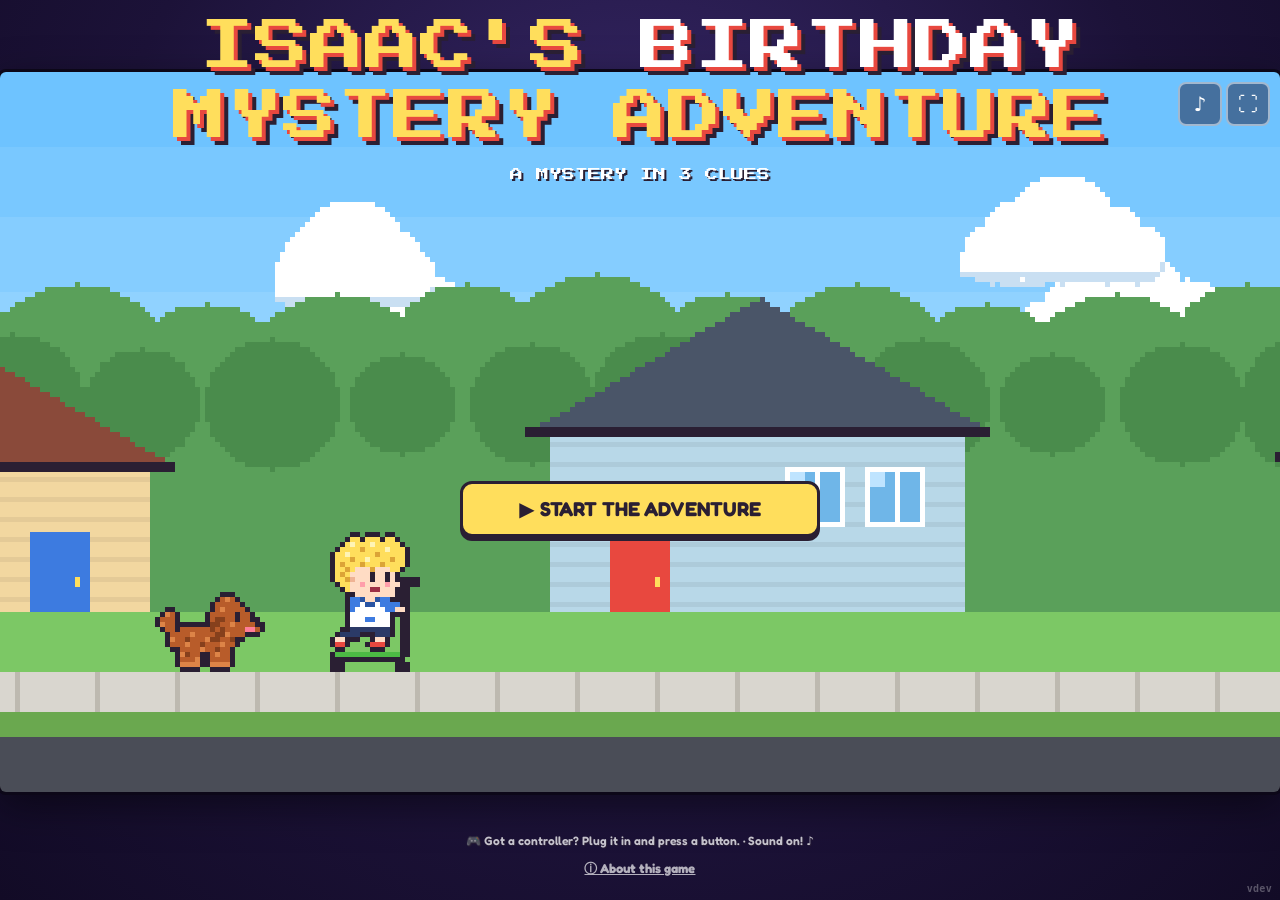
==== commit 87a553a6: "Version stamp (commit hash + time) on the title screen; deploy via GitHub Actions to stamp it" ====
--- a/index.html
+++ b/index.html
@@ -31,6 +31,7 @@
       <button id="btn-full" aria-label="Full screen" title="Full screen">⛶</button>
     </div>
   <div id="keyhint"></div>
+  <div id="ver" hidden></div>
   <div id="dialog" hidden>
     <canvas id="portrait" width="26" height="26"></canvas>
     <div class="dlg-body">
--- a/style.css
+++ b/style.css
@@ -70,10 +70,12 @@
 #toast {
   position: absolute; left: 50%; bottom: 10px; transform: translate(-50%, 20px); opacity: 0; transition: .25s;
   background: rgba(20, 12, 40, .85); border: 2px solid #fff; border-radius: 999px; padding: 6px 14px;
-  font-size: clamp(12px, calc(var(--u) * 5), 18px); white-space: nowrap; pointer-events: none;
+  font-size: clamp(12px, calc(var(--u) * 5), 18px); white-space: normal; width: max-content; max-width: calc(100% - 20px); text-align: center; pointer-events: none;
 }
 #toast.show { opacity: 1; transform: translate(-50%, 0); }
 
+#ver { position: fixed; right: max(8px, env(safe-area-inset-right)); bottom: max(6px, env(safe-area-inset-bottom)); z-index: 35; font: 600 10px ui-monospace, monospace; color: #fff; opacity: .3; pointer-events: none; letter-spacing: .3px; }
+#ver[hidden] { display: none; }
 #keyhint {
   position: fixed; left: 0; right: 0; text-align: center; font-size: 13px; color: rgba(255, 255, 255, .55);
   font-family: var(--round); font-weight: 600; font-size: 13px; letter-spacing: .3px; pointer-events: none;
@@ -294,3 +296,32 @@
 .bart img { max-width: 80%; max-height: 80%; image-rendering: pixelated; }
 .bmove { font-size: 8px; font-weight: 700; text-align: center; padding: 0 2px 3px; }
 .card.clue { max-height: 92vh; overflow-y: auto; }
+
+/* ---------- hat picker ---------- */
+.hatgrid { display: grid; grid-template-columns: repeat(auto-fill, minmax(104px, 1fr)); gap: 8px; margin: 6px 0 4px; }
+.hat-tile { display: flex; flex-direction: column; align-items: center; gap: 2px; padding: 8px 6px; border: 3px solid var(--ink); border-radius: 12px;
+  background: #fff; color: var(--ink); box-shadow: 0 3px 0 var(--ink); font-size: 14px; }
+.hat-tile img { width: 56px; height: 88px; image-rendering: pixelated; }
+.hat-tile small { font-size: 11px; font-weight: 600; opacity: .75; line-height: 1.2; }
+.hat-tile.on { background: var(--sun); }
+.hat-tile.sel { outline: 3px solid var(--blue); outline-offset: 2px; }
+.hat-tile.locked { background: #ece8dc; border-style: dashed; box-shadow: none; }
+.hat-tile.locked img { filter: grayscale(1) brightness(.55) contrast(.8); }
+.hat-tile.locked b { opacity: .6; }
+.hat-tile.nope { animation: nope .35s; }
+@keyframes nope { 20% { transform: translateX(-5px); } 40% { transform: translateX(5px); } 60% { transform: translateX(-3px); } 80% { transform: translateX(3px); } }
+@media (max-height: 520px) and (orientation: landscape) { .hatgrid { grid-template-columns: repeat(5, 1fr); } .hat-tile img { width: 40px; height: 63px; } .menu.hatmenu { width: min(96vw, 820px); } }
+
+.topbtns.dimmed { display: none; }
+
+.touch .topbtns { gap: 8px; }
+.touch .topbtns button { width: 40px; height: 40px; font-size: 18px; }
+.portrait #hud { font-size: 12px; }
+.portrait #toast { position: fixed; bottom: auto; top: calc(var(--stage-bottom) + 8px); }
+
+/* ---------- about ---------- */
+button.linkbtn { background: none; border: 0; color: #fff; text-decoration: underline; font-weight: 700; font-size: 13px; margin-top: 6px; padding: 6px 10px; opacity: .9; }
+button.linkbtn.sel { background: rgba(255, 255, 255, .15); border-radius: 8px; }
+.menu.about p { font-size: 16px; font-weight: 600; line-height: 1.4; text-align: left; margin: 8px 4px; }
+.report-link { display: inline-block; background: var(--blue); color: #fff; font-weight: 700; padding: 8px 14px; border-radius: 10px; text-decoration: none; border: 3px solid var(--ink); box-shadow: 0 3px 0 var(--ink); }
+.locked-note { opacity: .7; font-style: italic; }
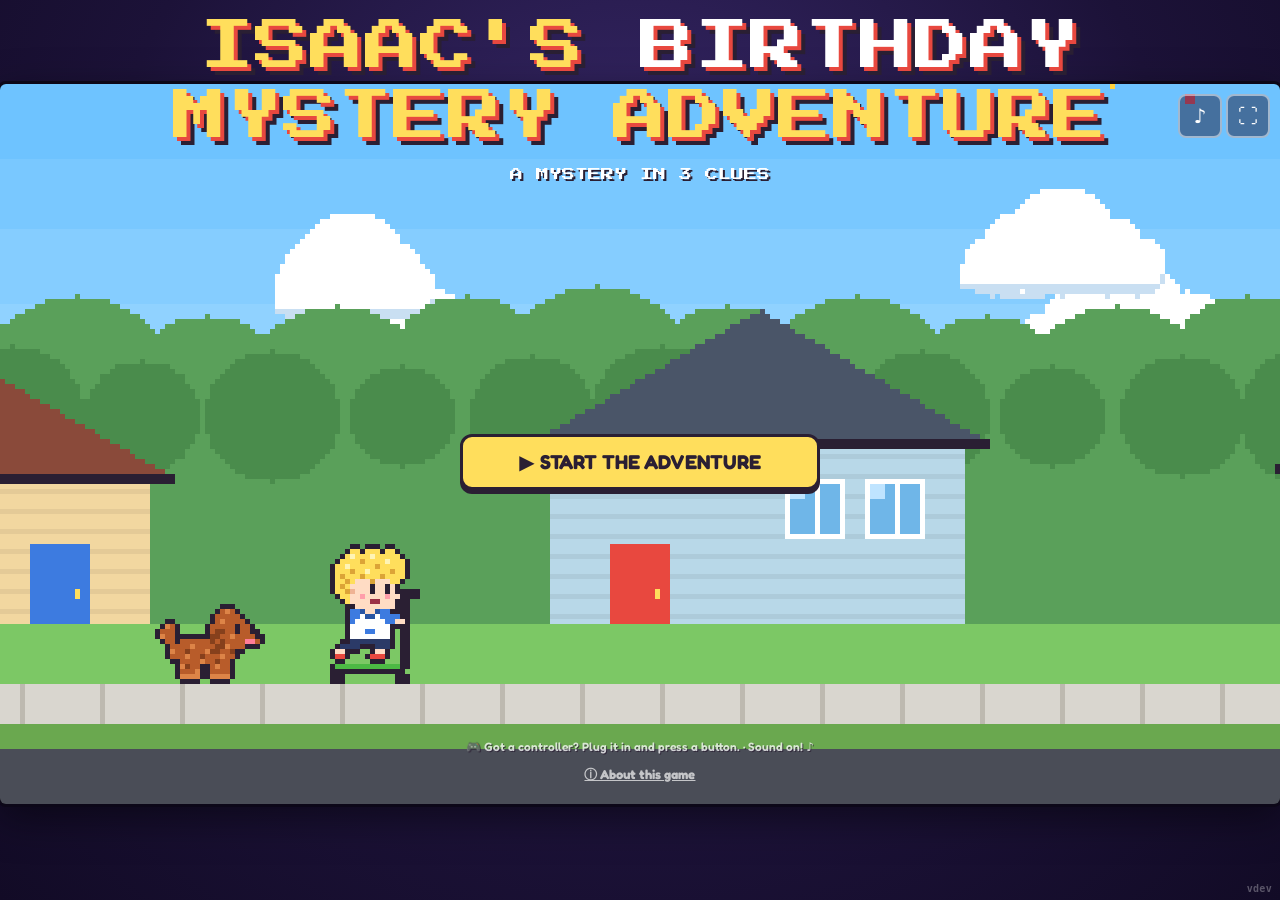
==== commit ed0ee5fa: "Cannonball Contest at the pool; Soundtrack Explorer; Big Bunny peeks out of the backpack; richer bat" ====
--- a/index.html
+++ b/index.html
@@ -22,6 +22,7 @@
     <div id="banner"></div>
     <div id="tip" hidden></div>
     <div id="toast"></div>
+    <div id="keys" aria-hidden="true"><div class="kl"></div><div class="kr"></div></div>
 
   </div>
   <div class="topbtns" id="topbtns">
@@ -30,7 +31,6 @@
       <button id="btn-mute" aria-label="Sound on or off" title="Sound">♪</button>
       <button id="btn-full" aria-label="Full screen" title="Full screen">⛶</button>
     </div>
-  <div id="keyhint"></div>
   <div id="ver" hidden></div>
   <div id="dialog" hidden>
     <canvas id="portrait" width="26" height="26"></canvas>
--- a/style.css
+++ b/style.css
@@ -76,11 +76,23 @@
 
 #ver { position: fixed; right: max(8px, env(safe-area-inset-right)); bottom: max(6px, env(safe-area-inset-bottom)); z-index: 35; font: 600 10px ui-monospace, monospace; color: #fff; opacity: .3; pointer-events: none; letter-spacing: .3px; }
 #ver[hidden] { display: none; }
-#keyhint {
-  position: fixed; left: 0; right: 0; text-align: center; font-size: 13px; color: rgba(255, 255, 255, .55);
-  font-family: var(--round); font-weight: 600; font-size: 13px; letter-spacing: .3px; pointer-events: none;
-}
-.touch #keyhint, .portrait #keyhint { display: none; }
+/* soft key reminders in the bottom corners (keyboard / controller only) */
+#keys {
+  position: absolute; left: 0; right: 0; bottom: 0; display: none; justify-content: space-between; align-items: flex-end;
+  padding: calc(var(--u) * 2) calc(var(--u) * 3); pointer-events: none; color: #fff; opacity: .42; transition: opacity .8s;
+  font: 700 clamp(11px, calc(var(--u) * 3), 16px) var(--round); text-shadow: 1px 1px 0 var(--ink);
+}
+#app:not(.touch):not(.portrait) #keys { display: flex; }
+#keys.fresh { opacity: .95; transition: opacity .15s; }
+.talking #keys, #app:has(#overlay:not([hidden])) #keys { opacity: 0; transition: opacity .15s; }
+#keys > div { display: flex; flex-direction: column; gap: 4px; }
+#keys .kr { align-items: flex-end; }
+#keys kbd {
+  display: inline-block; min-width: 1.7em; padding: 0 .35em; margin: 0 1px; text-align: center; font: 700 .9em var(--round); line-height: 1.45;
+  border: 1.5px solid rgba(255, 255, 255, .8); border-bottom-width: 3px; border-radius: 5px; background: rgba(20, 12, 40, .5);
+}
+#keys kbd.wide { padding: 0 .8em; }
+#keys .alt { font-size: .8em; opacity: .8; }
 
 /* ---------- dialog ---------- */
 #dialog {
@@ -114,6 +126,15 @@
 #dlg-next[hidden] { display: none; }
 @keyframes nudge { to { transform: translateX(4px); } }
 #dialog { cursor: pointer; }
+/* Phones in landscape: a slimmer dialog (and, in the walking levels, it rides up top — see placeDialog). */
+.short #dialog { font-size: 15px; min-height: 0; padding: 6px 10px 8px 6px; gap: 8px; border-radius: 10px; }
+.short #portrait { width: 50px; height: 50px; border-width: 2px; border-radius: 8px; }
+.short #dlg-name { margin-bottom: 2px; }
+.short #dlg-text { min-height: 2.4em; }
+.short .choice { min-height: 40px; padding: 6px 10px; }
+.short #dlg-next { bottom: -12px; padding: 2px 10px 3px; font-size: 12px; }
+#dialog.top.pop { animation-name: dlgDrop; }
+@keyframes dlgDrop { from { transform: translateY(-8px) scale(.97); opacity: .4; } }
 @keyframes bob { to { transform: translateY(4px); } }
 #dlg-choices { display: flex; flex-wrap: wrap; gap: 8px; margin-top: 8px; }
 #dlg-choices:empty { display: none; }
@@ -325,3 +346,52 @@
 .menu.about p { font-size: 16px; font-weight: 600; line-height: 1.4; text-align: left; margin: 8px 4px; }
 .report-link { display: inline-block; background: var(--blue); color: #fff; font-weight: 700; padding: 8px 14px; border-radius: 10px; text-decoration: none; border: 3px solid var(--ink); box-shadow: 0 3px 0 var(--ink); }
 .locked-note { opacity: .7; font-style: italic; }
+/* the goal line would peek out above a top-docked dialog */
+#app:has(#dialog.top:not([hidden])) #hud { visibility: hidden; }
+/* phone sideways + mystery solved: the big button on top, the rest share a row so nothing scrolls off */
+@media (max-height: 520px) and (orientation: landscape) {
+  .title-btns { flex-direction: row; flex-wrap: wrap; justify-content: center; width: min(94vw, 620px); gap: 8px; margin-top: 12px; }
+  .title-btns button.big { flex: 1 1 28%; font-size: 15px; padding: 6px 10px; }
+  .title-btns button.big.go { flex-basis: 100%; }
+}
+/* touch-size top buttons (4 × 40px + gaps) would cover the right-hand HUD text */
+.touch #hud-r { margin-right: 196px; }
+/* the title footer (controller tip, About, Soundtrack Explorer) stays inside the stage now that it fills more of the screen */
+#app:not(.portrait) #overlay.clear { padding-bottom: calc(100vh - var(--stage-bottom) + 10px); }
+
+/* ---------- soundtrack explorer ---------- */
+.menu.jukebox { width: min(96vw, 880px); text-align: left; }
+.menu.jukebox h1 { text-align: center; }
+.jb { display: grid; grid-template-columns: minmax(200px, 1fr) 1.35fr; gap: 14px; align-items: start; }
+.jb-list { display: flex; flex-direction: column; gap: 4px; max-height: min(52vh, 400px); overflow-y: auto; padding: 2px 6px 2px 2px; }
+.jb-track {
+  display: flex; gap: 8px; align-items: baseline; text-align: left; flex: none;
+  border: 2px solid var(--ink); border-radius: 8px; background: #fff; color: var(--ink); font: 600 14px var(--round); padding: 5px 8px;
+}
+.jb-track span { font: 9px var(--pix); color: #a0681a; }
+.jb-track.on { background: #7ee07a; }
+.jb-track.sel { background: var(--sun); }
+.jb-now { display: flex; flex-direction: column; gap: 6px; min-width: 0; }
+.jb-title { font: 12px/1.6 var(--pix); color: var(--ink); }
+.jb-where { font-size: 13px; font-weight: 600; opacity: .75; }
+.jb-viz { width: 100%; height: auto; aspect-ratio: 192 / 84; image-rendering: pixelated; border: 3px solid var(--ink); border-radius: 8px; background: #1b1234; }
+.jb-voices { display: flex; flex-wrap: wrap; gap: 3px 10px; font-size: 12px; font-weight: 600; }
+.jb-voices i { display: inline-block; width: 10px; height: 10px; border-radius: 2px; margin-right: 4px; border: 1px solid var(--ink); vertical-align: -1px; }
+.jb-about { font-size: 14px; font-weight: 500; line-height: 1.45; margin: 0; }
+.menu-btns.jb-btns { flex-direction: row; justify-content: center; }
+.menu-btns.jb-btns button.big { flex: 0 1 180px; }
+@media (max-width: 640px) { .jb { grid-template-columns: 1fr; } .jb-list { max-height: 30vh; } }
+@media (max-height: 520px) and (orientation: landscape) {
+  .menu.jukebox { padding: 8px 12px; }
+  .menu.jukebox h1 { display: none; }
+  .jb { gap: 10px; }
+  .jb-list { max-height: calc(100vh - 104px); }
+  .jb-track { padding: 3px 8px; font-size: 13px; }
+  .jb-now { gap: 4px; }
+  .jb-where { font-size: 12px; }
+  .jb-viz { height: 30vh; width: auto; max-width: 100%; }
+  .jb-voices { font-size: 11px; }
+  .jb-about { font-size: 12.5px; line-height: 1.35; }
+  .menu-btns.jb-btns { margin-top: 6px; }
+  .menu-btns.jb-btns button.big { min-height: 38px; padding: 4px 12px; }
+}
